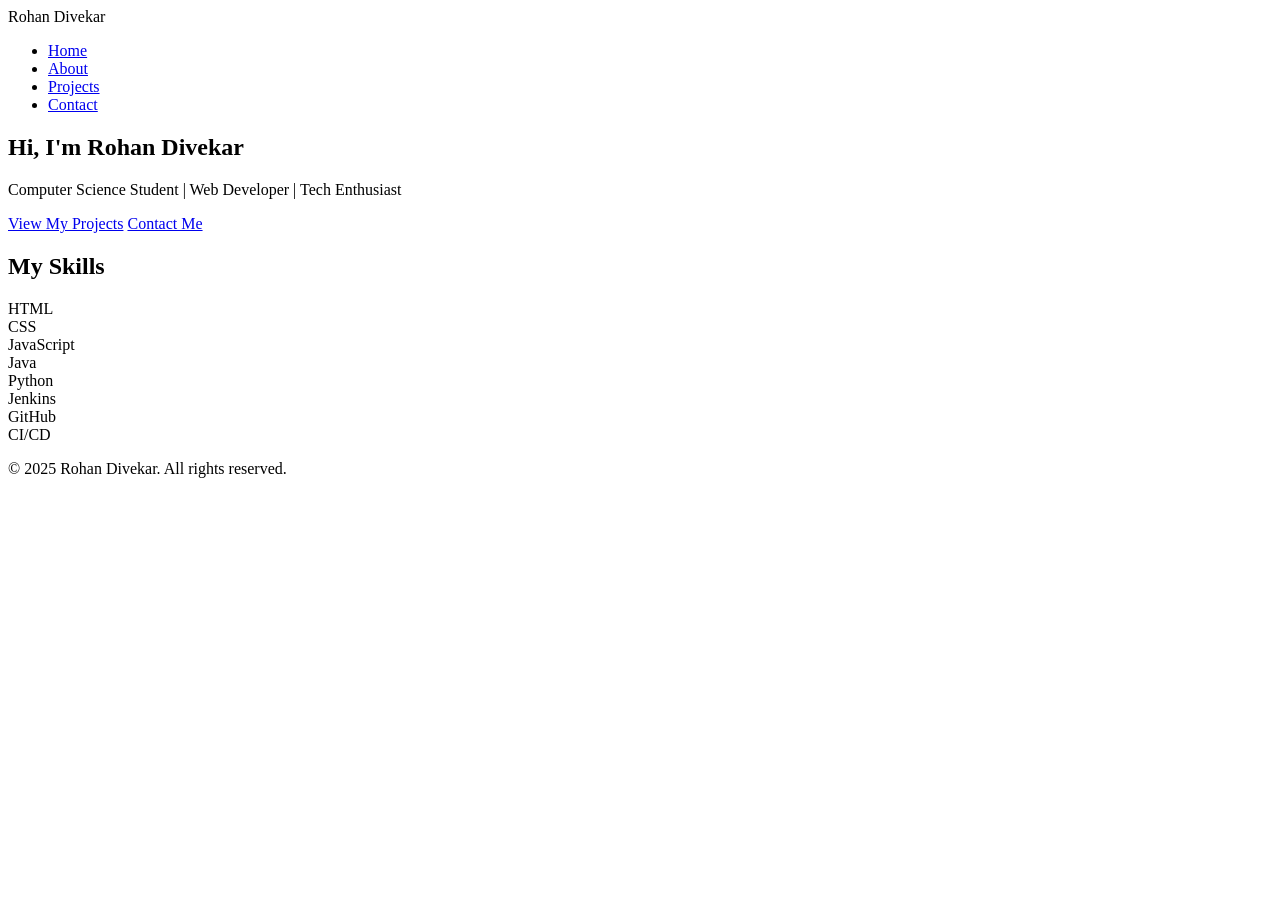
==== index.html @ 5ed812b4 "Create index.html" ====
<!DOCTYPE html>
<html lang="en">
<head>
    <meta charset="UTF-8">
    <meta name="viewport" content="width=device-width, initial-scale=1.0">
    <title>My Portfolio</title>
    <link rel="stylesheet" href="css/style.css">
</head>
<body>

    <nav class="navbar">
        <div class="logo">Rohan Divekar</div>
        <ul class="nav-links">
            <li><a href="index.html">Home</a></li>
            <li><a href="about.html">About</a></li>
            <li><a href="projects.html">Projects</a></li>
            <li><a href="contact.html">Contact</a></li>
        </ul>
    </nav>

    <section class="hero">
        <div class="hero-content">
            <h1>Hi, I'm <span>Rohan Divekar</span></h1>
            <p>Computer Science Student | Web Developer | Tech Enthusiast</p>
            <a href="projects.html" class="btn">View My Projects</a>
            <a href="contact.html" class="btn btn-outline">Contact Me</a>
        </div>
    </section>

    <section class="skills">
        <h2>My Skills</h2>
        <div class="skills-grid">
            <div class="skill-card">HTML</div>
            <div class="skill-card">CSS</div>
            <div class="skill-card">JavaScript</div>
            <div class="skill-card">Java</div>
            <div class="skill-card">Python</div>
            <div class="skill-card">Jenkins</div>
            <div class="skill-card">GitHub</div>
            <div class="skill-card">CI/CD</div>
        </div>
    </section>

    <footer class="footer">
        <p>&copy; 2025 Rohan Divekar. All rights reserved.</p>
    </footer>

    <script src="js/script.js"></script>
</body>
</html>
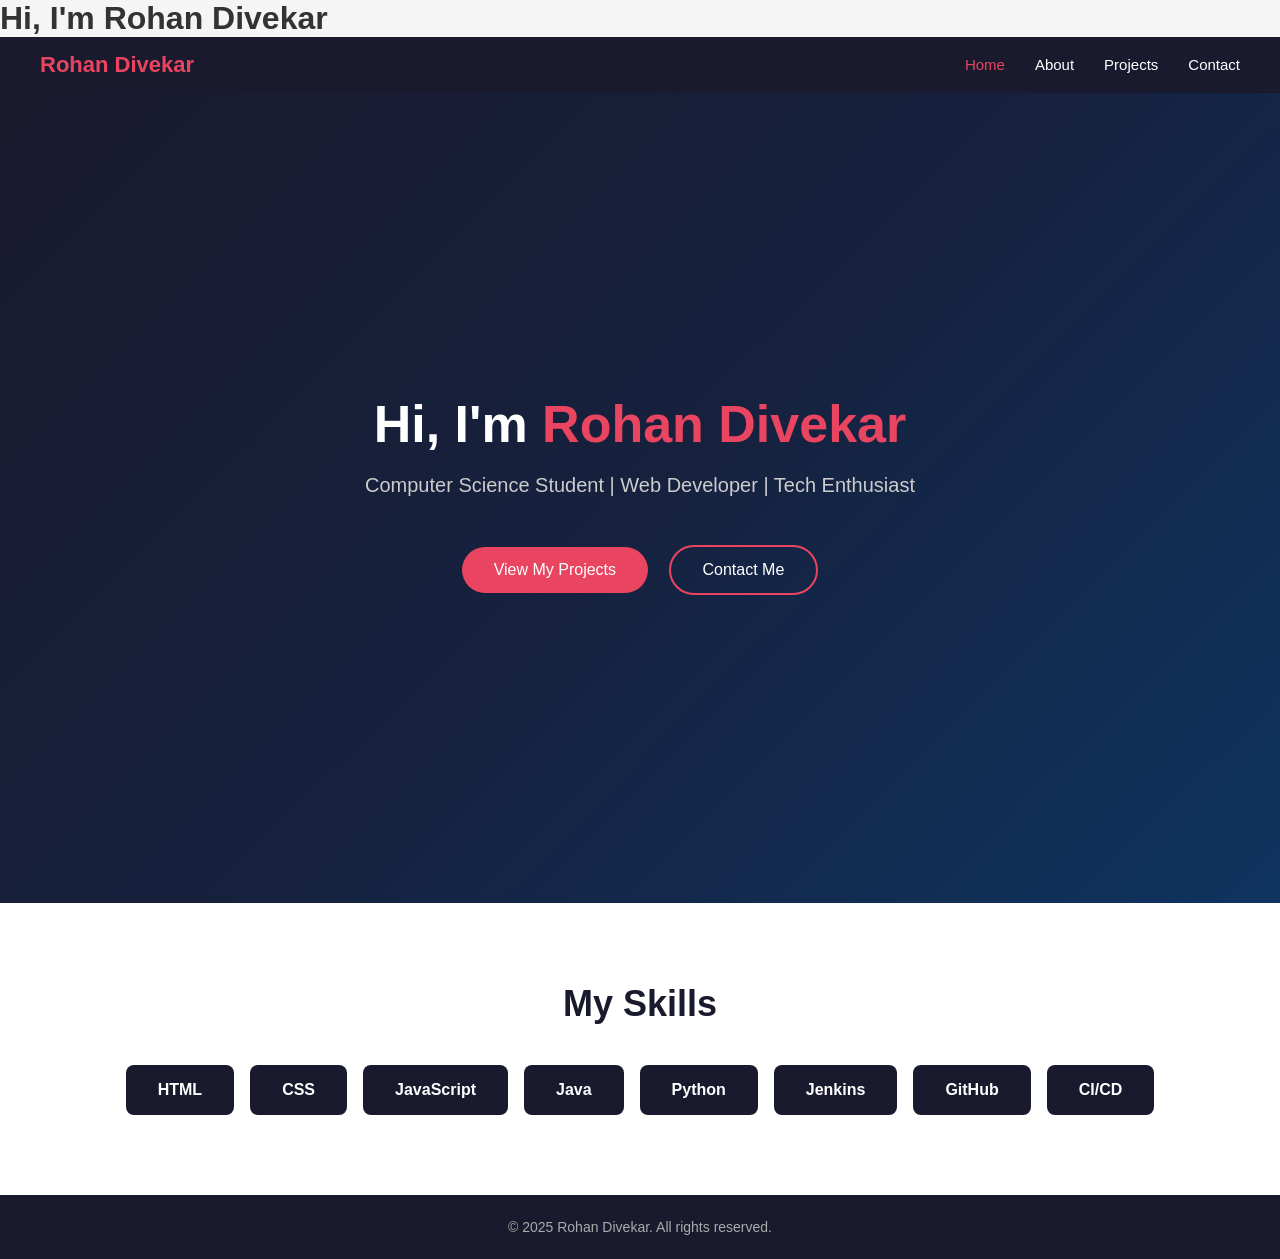
==== commit 2267edcf: "Update index.html" ====
--- a/index.html
+++ b/index.html
@@ -4,6 +4,7 @@
     <meta charset="UTF-8">
     <meta name="viewport" content="width=device-width, initial-scale=1.0">
     <title>My Portfolio</title>
+    <h1>Hi, I'm <span>Rohan Divekar</span> </h1>
     <link rel="stylesheet" href="css/style.css">
 </head>
 <body>
--- a/css/style.css
+++ b/css/style.css
@@ -0,0 +1,271 @@
+* {
+    margin: 0;
+    padding: 0;
+    box-sizing: border-box;
+}
+
+body {
+    font-family: 'Segoe UI', Tahoma, Geneva, Verdana, sans-serif;
+    background-color: #f5f5f5;
+    color: #333;
+}
+
+/* Navbar */
+.navbar {
+    background-color: #1a1a2e;
+    padding: 15px 40px;
+    display: flex;
+    justify-content: space-between;
+    align-items: center;
+    position: sticky;
+    top: 0;
+    z-index: 100;
+}
+
+.logo {
+    color: #e94560;
+    font-size: 22px;
+    font-weight: bold;
+}
+
+.nav-links {
+    list-style: none;
+    display: flex;
+    gap: 30px;
+}
+
+.nav-links a {
+    color: #fff;
+    text-decoration: none;
+    font-size: 15px;
+    transition: color 0.3s;
+}
+
+.nav-links a:hover {
+    color: #e94560;
+}
+
+/* Hero */
+.hero {
+    background: linear-gradient(135deg, #1a1a2e, #16213e, #0f3460);
+    color: white;
+    padding: 100px 40px;
+    text-align: center;
+    min-height: 90vh;
+    display: flex;
+    align-items: center;
+    justify-content: center;
+}
+
+.hero h1 {
+    font-size: 52px;
+    margin-bottom: 20px;
+}
+
+.hero h1 span {
+    color: #e94560;
+}
+
+.hero p {
+    font-size: 20px;
+    margin-bottom: 40px;
+    color: #ccc;
+}
+
+/* Buttons */
+.btn {
+    display: inline-block;
+    background-color: #e94560;
+    color: white;
+    padding: 14px 32px;
+    border-radius: 30px;
+    text-decoration: none;
+    font-size: 16px;
+    margin: 8px;
+    border: none;
+    cursor: pointer;
+    transition: background 0.3s;
+}
+
+.btn:hover {
+    background-color: #c73652;
+}
+
+.btn-outline {
+    background-color: transparent;
+    border: 2px solid #e94560;
+}
+
+.btn-outline:hover {
+    background-color: #e94560;
+}
+
+/* Skills */
+.skills {
+    padding: 80px 40px;
+    text-align: center;
+    background: #fff;
+}
+
+.skills h2 {
+    font-size: 36px;
+    margin-bottom: 40px;
+    color: #1a1a2e;
+}
+
+.skills-grid {
+    display: flex;
+    flex-wrap: wrap;
+    gap: 16px;
+    justify-content: center;
+}
+
+.skill-card {
+    background: #1a1a2e;
+    color: white;
+    padding: 16px 32px;
+    border-radius: 8px;
+    font-size: 16px;
+    font-weight: bold;
+    transition: background 0.3s;
+}
+
+.skill-card:hover {
+    background: #e94560;
+}
+
+/* Page Sections */
+.page-section {
+    padding: 80px 40px;
+    max-width: 1100px;
+    margin: 0 auto;
+}
+
+.page-section h2 {
+    font-size: 36px;
+    margin-bottom: 40px;
+    color: #1a1a2e;
+    text-align: center;
+}
+
+/* About */
+.about-content {
+    display: flex;
+    gap: 60px;
+    flex-wrap: wrap;
+}
+
+.about-text p {
+    font-size: 17px;
+    line-height: 1.8;
+    margin-bottom: 16px;
+    color: #555;
+}
+
+.about-details h3 {
+    font-size: 20px;
+    color: #e94560;
+    margin: 20px 0 10px;
+}
+
+.about-details ul {
+    list-style: none;
+    padding: 0;
+}
+
+.about-details ul li {
+    font-size: 16px;
+    color: #555;
+    padding: 4px 0;
+}
+
+/* Projects */
+.projects-grid {
+    display: grid;
+    grid-template-columns: repeat(auto-fit, minmax(300px, 1fr));
+    gap: 30px;
+}
+
+.project-card {
+    background: white;
+    border-radius: 12px;
+    padding: 30px;
+    box-shadow: 0 4px 20px rgba(0,0,0,0.1);
+    transition: transform 0.3s;
+}
+
+.project-card:hover {
+    transform: translateY(-5px);
+}
+
+.project-card h3 {
+    font-size: 20px;
+    color: #1a1a2e;
+    margin-bottom: 12px;
+}
+
+.project-card p {
+    font-size: 15px;
+    color: #666;
+    line-height: 1.7;
+    margin-bottom: 16px;
+}
+
+.tag {
+    display: inline-block;
+    background: #f0f0f0;
+    color: #333;
+    padding: 4px 12px;
+    border-radius: 20px;
+    font-size: 13px;
+    margin: 4px 2px;
+}
+
+/* Contact */
+.contact-content {
+    display: flex;
+    gap: 60px;
+    flex-wrap: wrap;
+}
+
+.contact-info h3 {
+    font-size: 22px;
+    color: #e94560;
+    margin-bottom: 20px;
+}
+
+.contact-info p {
+    font-size: 16px;
+    color: #555;
+    margin-bottom: 12px;
+}
+
+.contact-form {
+    display: flex;
+    flex-direction: column;
+    gap: 16px;
+    flex: 1;
+    min-width: 300px;
+}
+
+.form-input {
+    padding: 14px 18px;
+    border: 1px solid #ddd;
+    border-radius: 8px;
+    font-size: 15px;
+    outline: none;
+    transition: border 0.3s;
+}
+
+.form-input:focus {
+    border-color: #e94560;
+}
+
+/* Footer */
+.footer {
+    background: #1a1a2e;
+    color: #aaa;
+    text-align: center;
+    padding: 24px;
+    font-size: 14px;
+}
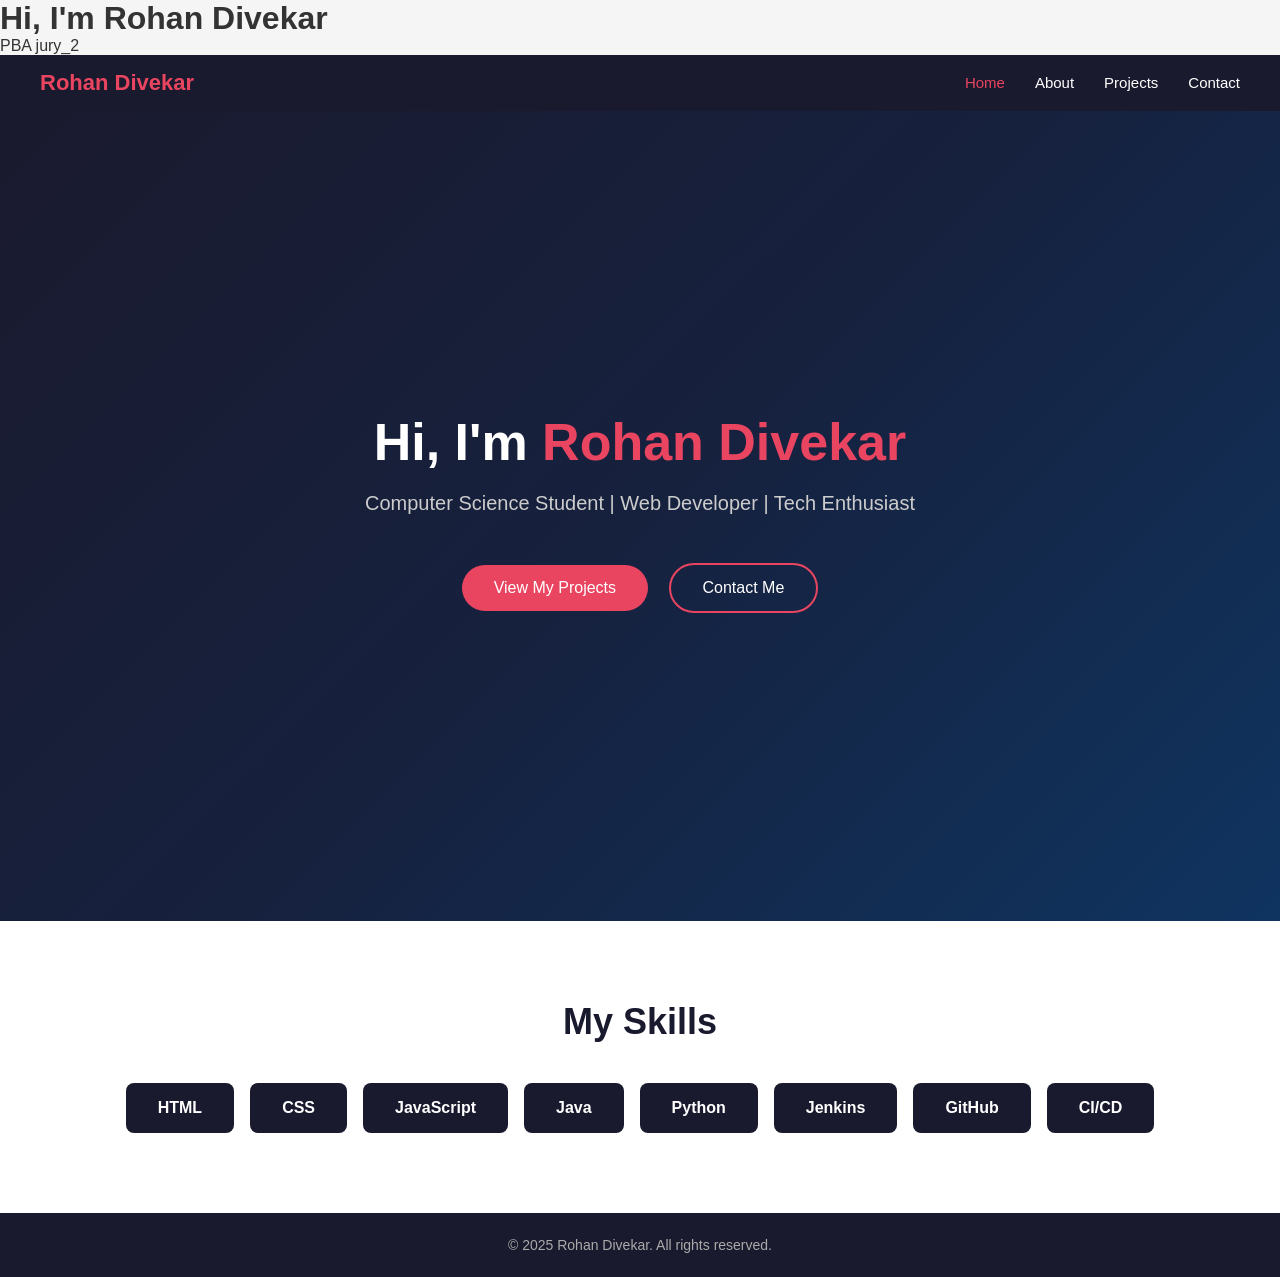
==== commit d8a89e64: "Update index.html" ====
--- a/index.html
+++ b/index.html
@@ -5,6 +5,7 @@
     <meta name="viewport" content="width=device-width, initial-scale=1.0">
     <title>My Portfolio</title>
     <h1>Hi, I'm <span>Rohan Divekar</span> </h1>
+    <P>PBA jury_2</P>
     <link rel="stylesheet" href="css/style.css">
 </head>
 <body>
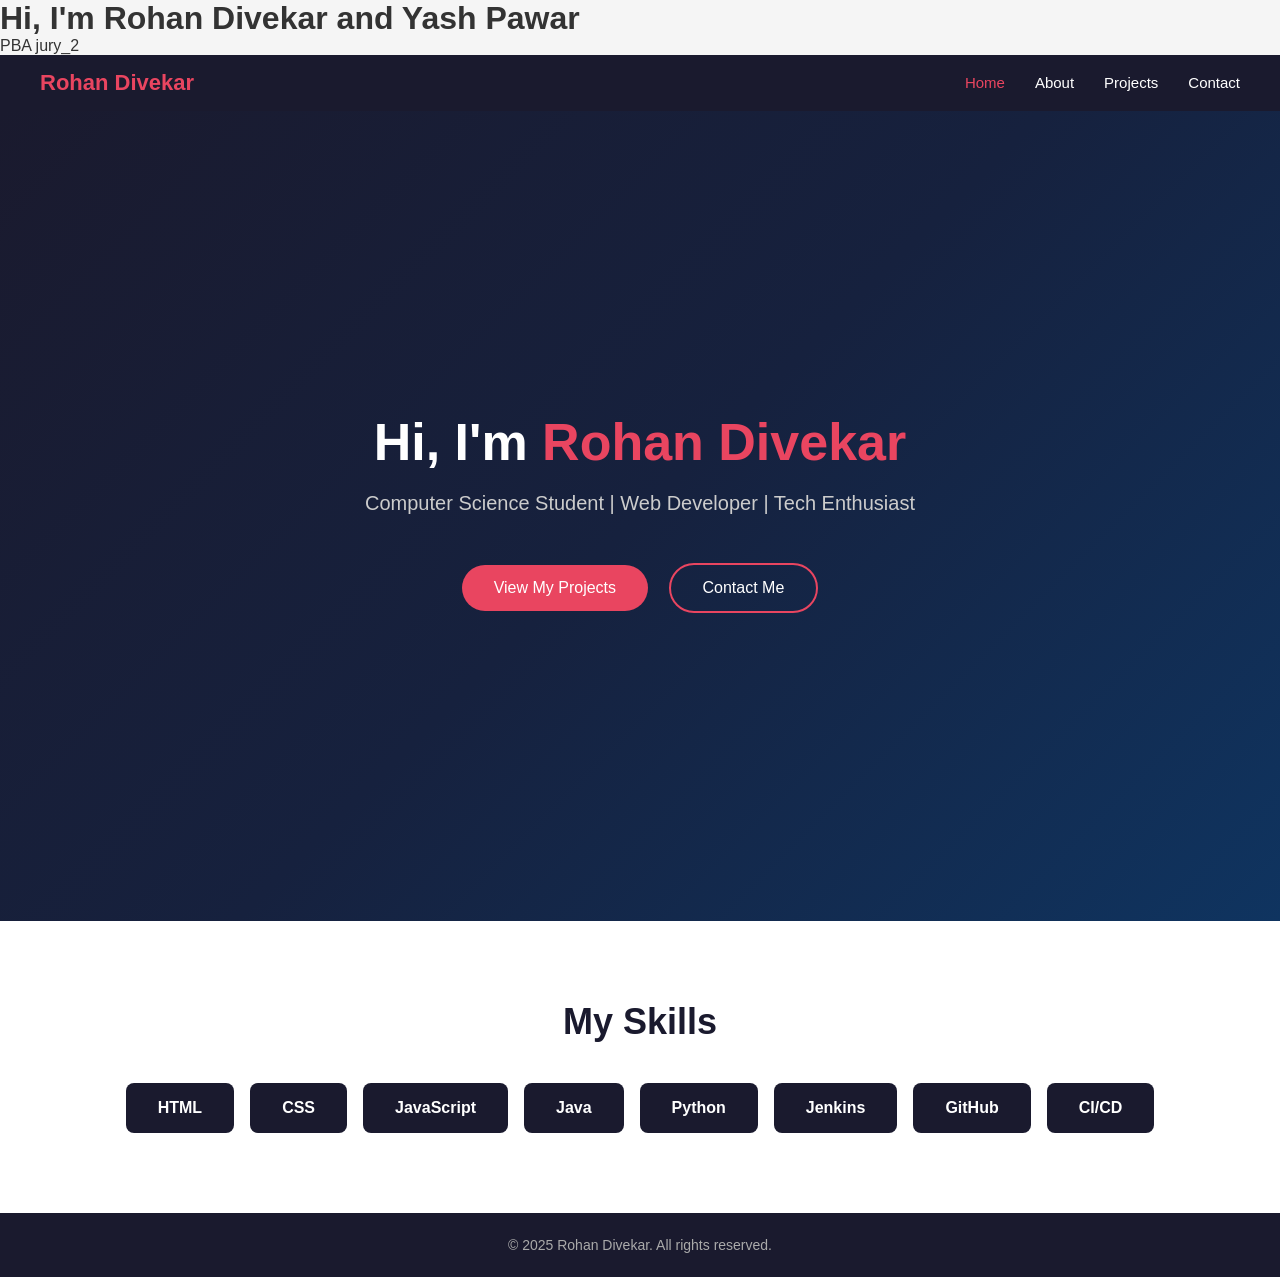
==== commit c5e92f40: "Update header to include Yash Pawar" ====
--- a/index.html
+++ b/index.html
@@ -4,7 +4,7 @@
     <meta charset="UTF-8">
     <meta name="viewport" content="width=device-width, initial-scale=1.0">
     <title>My Portfolio</title>
-    <h1>Hi, I'm <span>Rohan Divekar</span> </h1>
+    <h1>Hi, I'm <span>Rohan Divekar and Yash Pawar</span> </h1>
     <P>PBA jury_2</P>
     <link rel="stylesheet" href="css/style.css">
 </head>
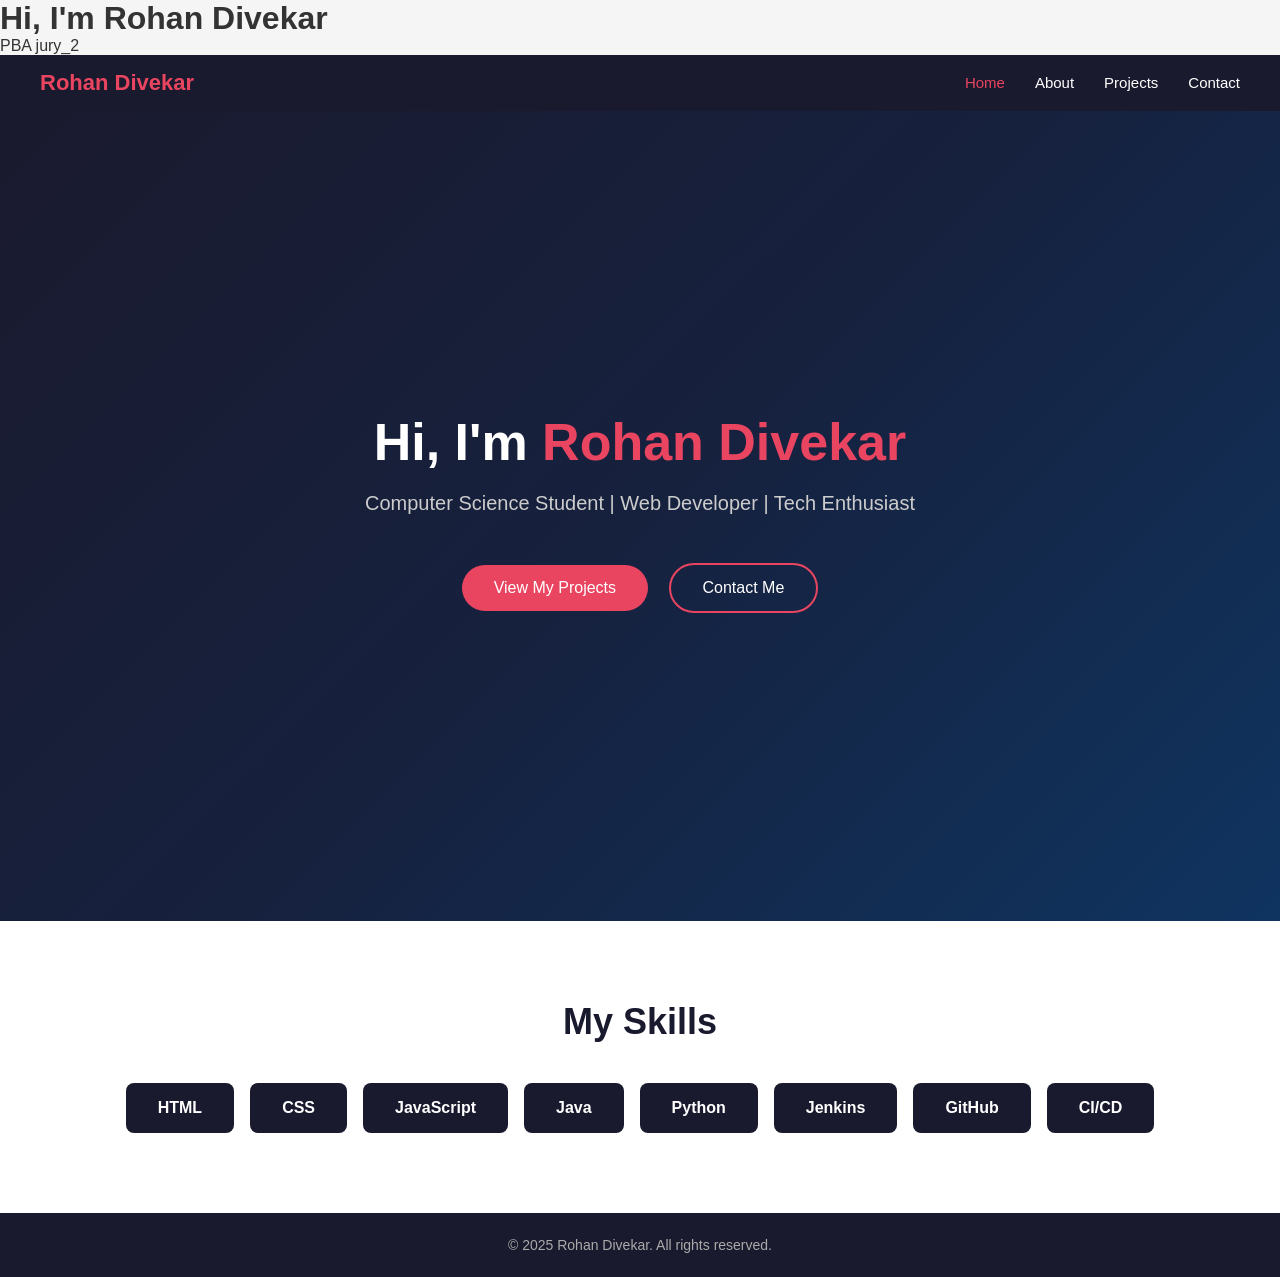
==== commit 7e7dca33: "Update index.html" ====
--- a/index.html
+++ b/index.html
@@ -4,7 +4,7 @@
     <meta charset="UTF-8">
     <meta name="viewport" content="width=device-width, initial-scale=1.0">
     <title>My Portfolio</title>
-    <h1>Hi, I'm <span>Rohan Divekar and Yash Pawar</span> </h1>
+    <h1>Hi, I'm <span>Rohan Divekar</span> </h1>
     <P>PBA jury_2</P>
     <link rel="stylesheet" href="css/style.css">
 </head>
